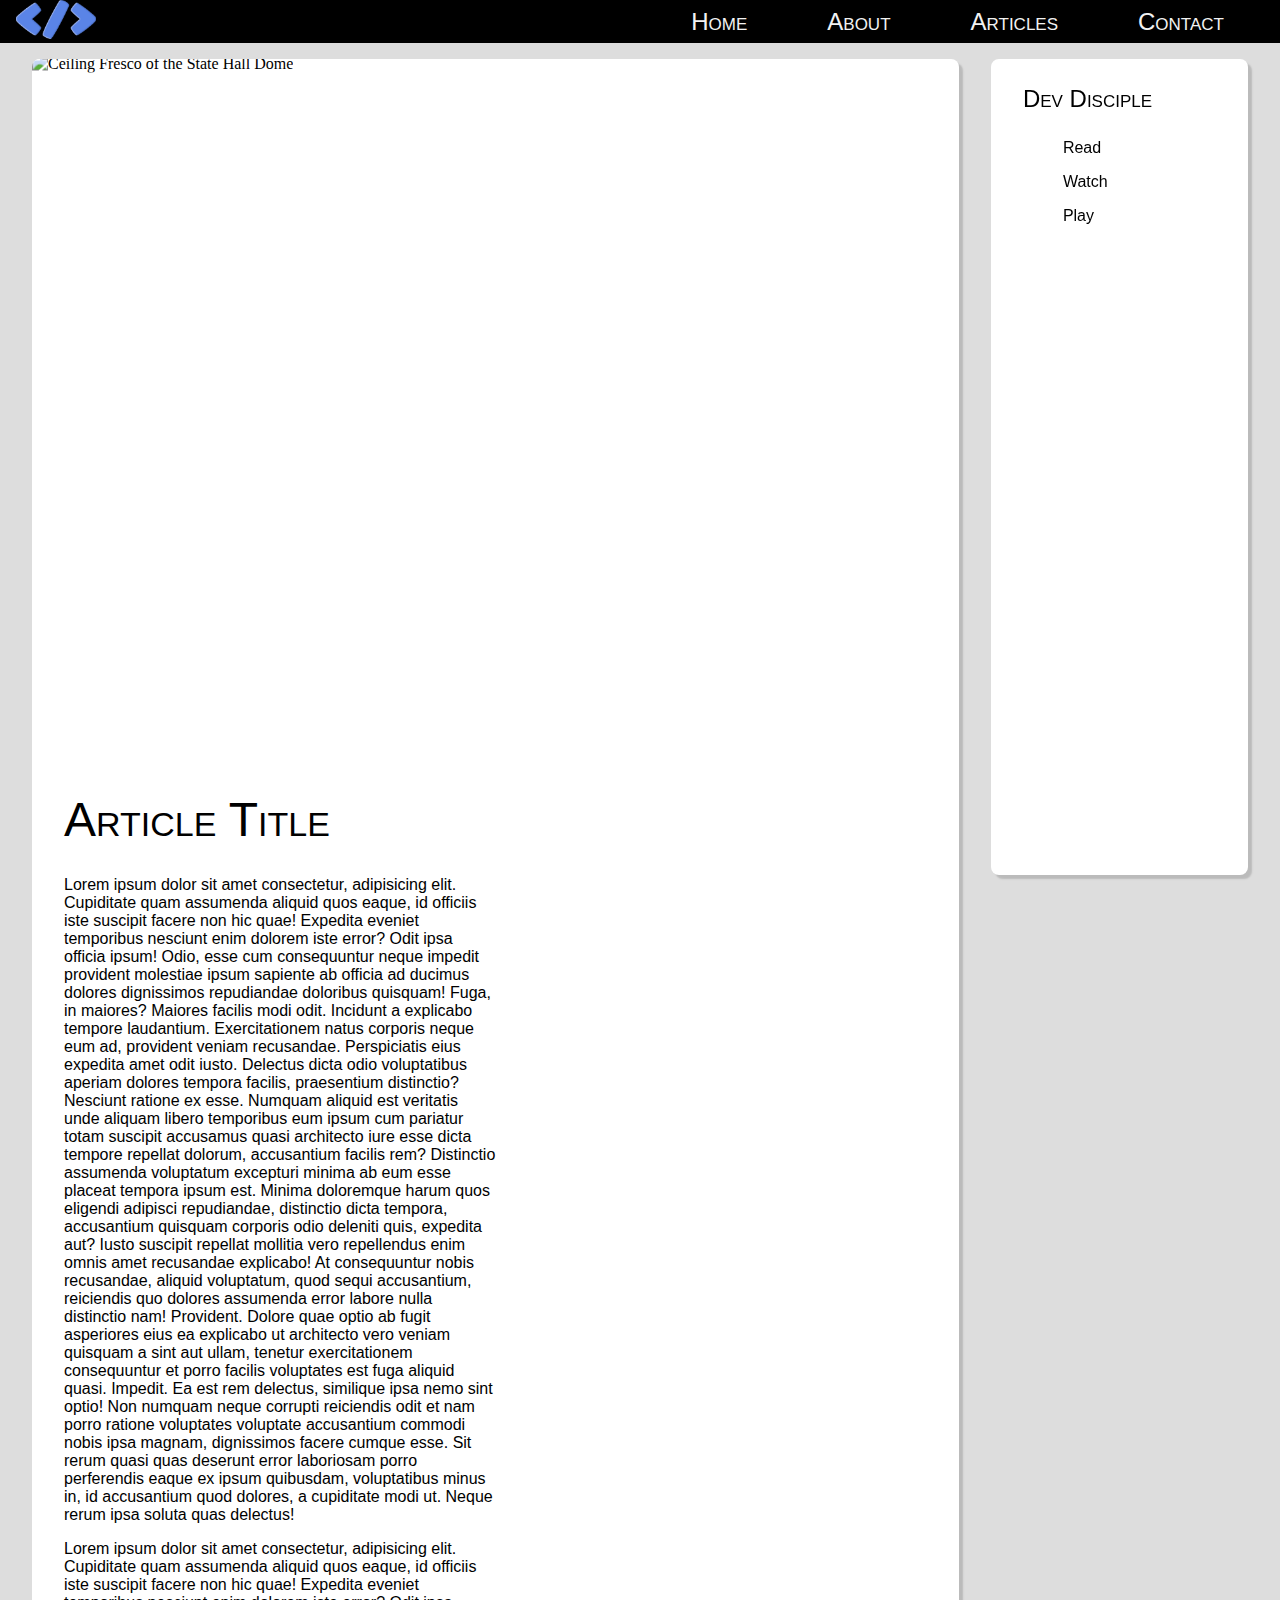
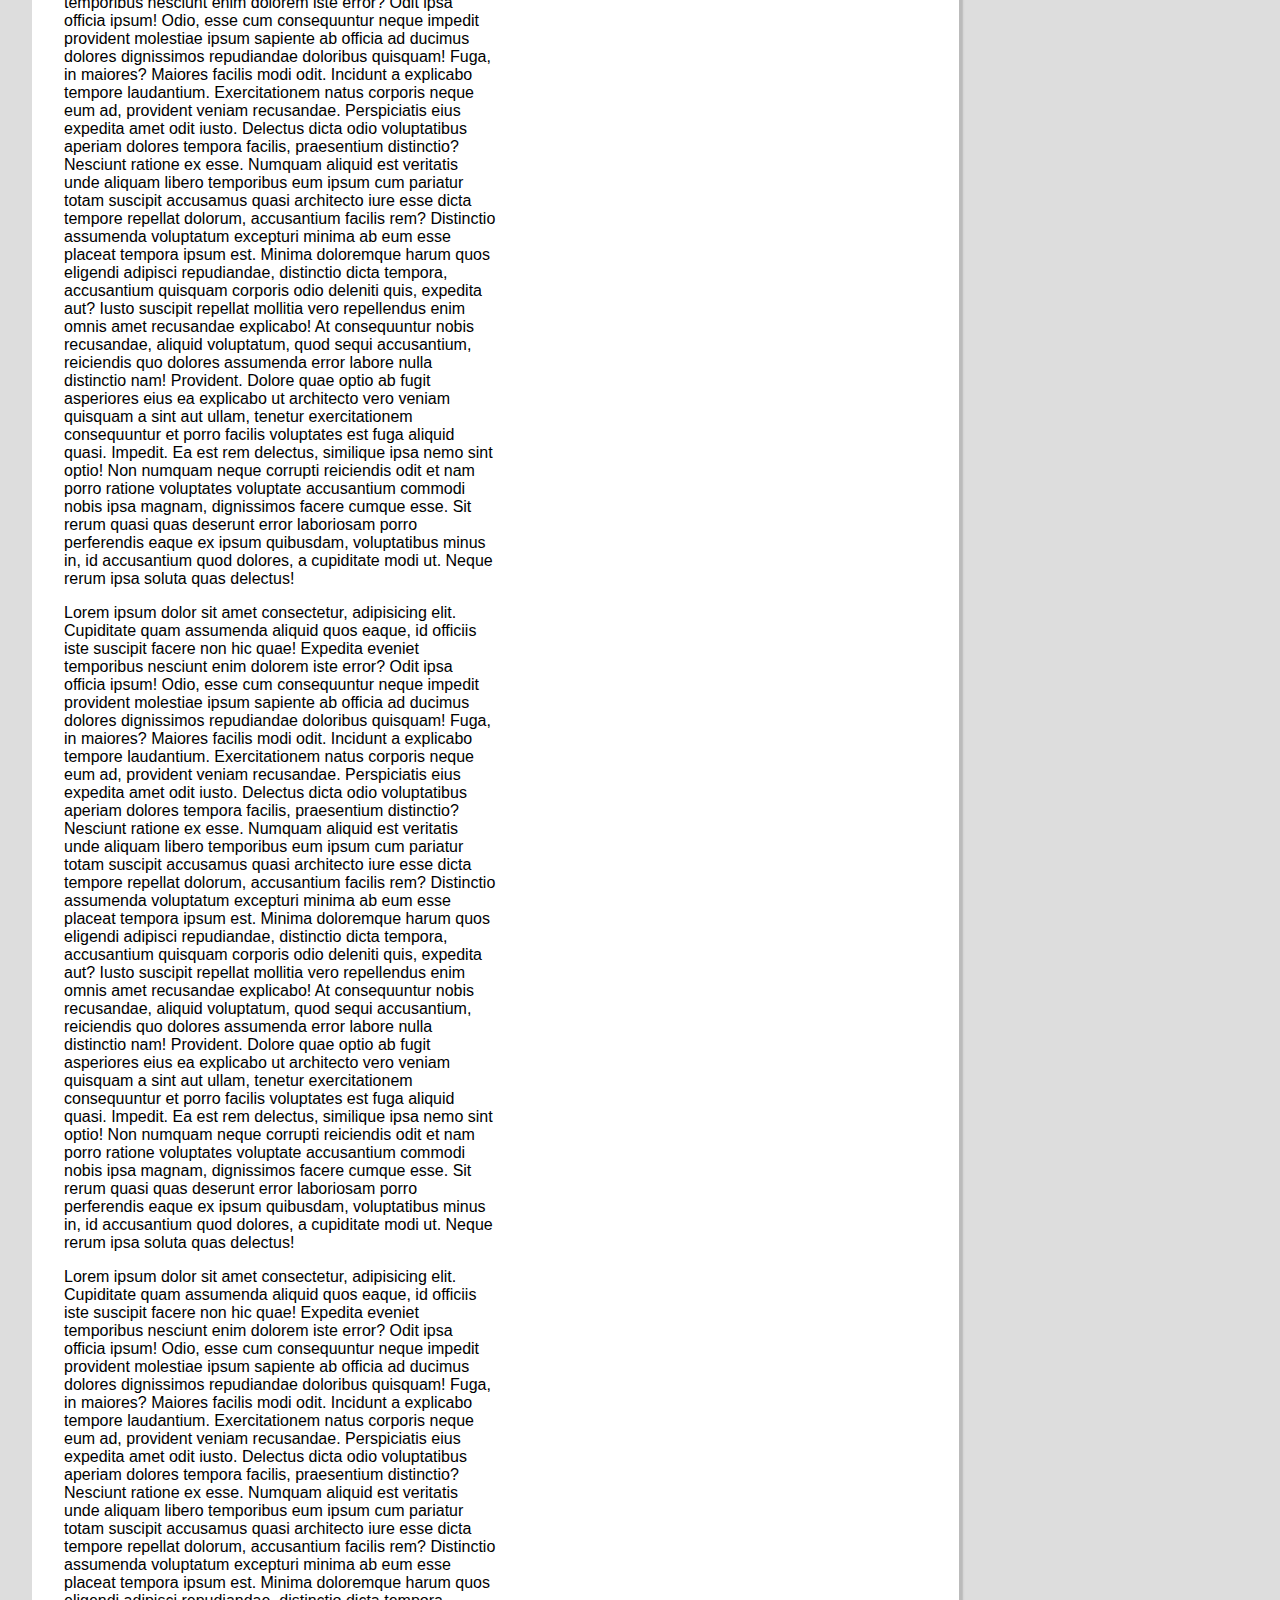
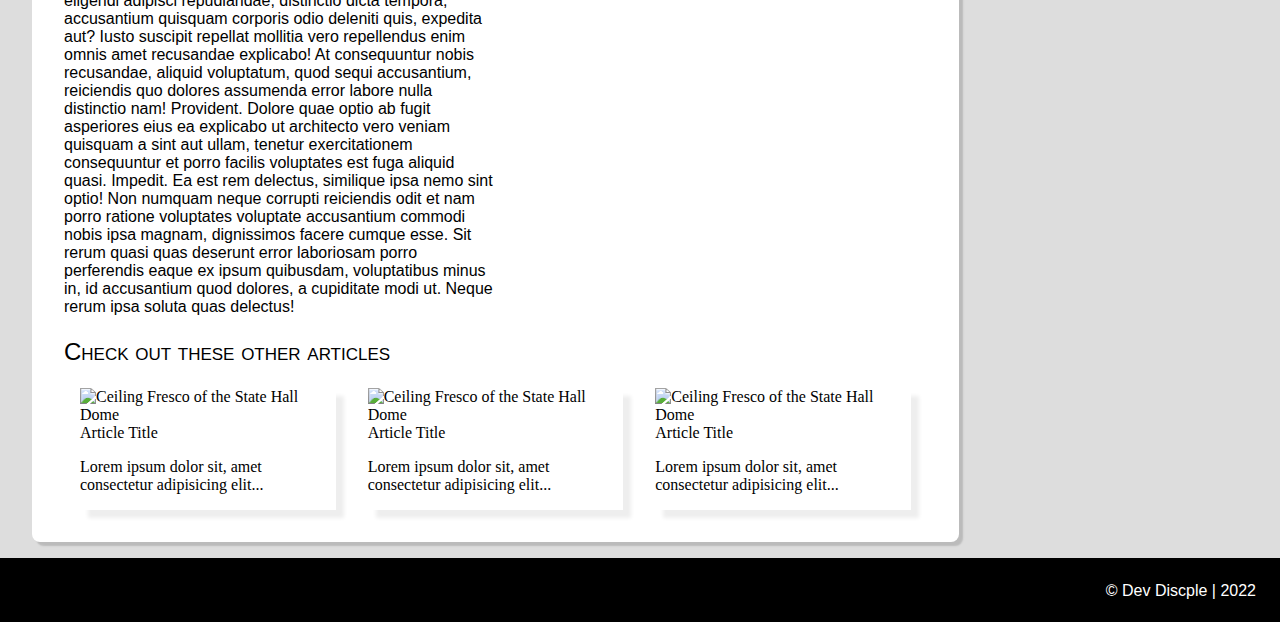
==== index.html @ babf7237 "DevDisciple info site made with basic HTML and CSS." ====
<!DOCTYPE html>
<html lang="en-US">
    <head>
        <meta charset="utf-8">
        <title>Dev Disciple</title>

        <meta name="author" content="Javier Gonzalez">
        <meta name="description" content="Dev Disciple is a site that contains information regarding my development journey.">
        <link rel="shortcut icon" href="favicon.ico" type="image/x-icon">

        <link rel="stylesheet" href="css/index.css">
        <script src="scripts/main.js" defer></script>
    </head>
    <body>
        <header class="header">
            <nav class="main-nav">
                <div class="nav-logo">
                    <a href="./index.html">
                        <img src="./img/tag.png" alt="HTML tag" title="Home" width="128">
                    </a>
                </div>
                <ul class="nav-items">
                    <li class="nav-item">
                        <a href="./index.html">Home</a>
                    </li>
                    <li class="nav-item">
                        <a href="./pages/about.html">About</a>
                    </li>
                    <li class="nav-item">
                        <a href="./pages/articles.html">Articles</a>
                    </li>
                    <li class="nav-item">
                        <a href="./pages/contact.html">Contact</a>
                    </li>
                </ul>
            </nav>
        </header>
        <main class="content">
            <div class="block articles">
                <div class="carousel">
                    <img class="carousel-image" src="https://upload.wikimedia.org/wikipedia/commons/2/2a/%C3%96sterr.Nationalbibliothek-Deckengem%C3%A4lde_der_Prunksaalkuppel.jpg" alt="Ceiling Fresco of the State Hall Dome">
                </div>
                <div class="article">
                    <h1 class="article-heading">Article Title</h1>
                    <p class="article-p">
                        Lorem ipsum dolor sit amet consectetur, adipisicing elit. Cupiditate quam assumenda aliquid quos eaque, id officiis iste suscipit facere non hic quae! Expedita eveniet temporibus nesciunt enim dolorem iste error?
                        Odit ipsa officia ipsum! Odio, esse cum consequuntur neque impedit provident molestiae ipsum sapiente ab officia ad ducimus dolores dignissimos repudiandae doloribus quisquam! Fuga, in maiores? Maiores facilis modi odit.
                        Incidunt a explicabo tempore laudantium. Exercitationem natus corporis neque eum ad, provident veniam recusandae. Perspiciatis eius expedita amet odit iusto. Delectus dicta odio voluptatibus aperiam dolores tempora facilis, praesentium distinctio?
                        Nesciunt ratione ex esse. Numquam aliquid est veritatis unde aliquam libero temporibus eum ipsum cum pariatur totam suscipit accusamus quasi architecto iure esse dicta tempore repellat dolorum, accusantium facilis rem?
                        Distinctio assumenda voluptatum excepturi minima ab eum esse placeat tempora ipsum est. Minima doloremque harum quos eligendi adipisci repudiandae, distinctio dicta tempora, accusantium quisquam corporis odio deleniti quis, expedita aut?
                        Iusto suscipit repellat mollitia vero repellendus enim omnis amet recusandae explicabo! At consequuntur nobis recusandae, aliquid voluptatum, quod sequi accusantium, reiciendis quo dolores assumenda error labore nulla distinctio nam! Provident.
                        Dolore quae optio ab fugit asperiores eius ea explicabo ut architecto vero veniam quisquam a sint aut ullam, tenetur exercitationem consequuntur et porro facilis voluptates est fuga aliquid quasi. Impedit.
                        Ea est rem delectus, similique ipsa nemo sint optio! Non numquam neque corrupti reiciendis odit et nam porro ratione voluptates voluptate accusantium commodi nobis ipsa magnam, dignissimos facere cumque esse.
                        Sit rerum quasi quas deserunt error laboriosam porro perferendis eaque ex ipsum quibusdam, voluptatibus minus in, id accusantium quod dolores, a cupiditate modi ut. Neque rerum ipsa soluta quas delectus!
                    </p>

                    <p class="article-p">
                        Lorem ipsum dolor sit amet consectetur, adipisicing elit. Cupiditate quam assumenda aliquid quos eaque, id officiis iste suscipit facere non hic quae! Expedita eveniet temporibus nesciunt enim dolorem iste error?
                        Odit ipsa officia ipsum! Odio, esse cum consequuntur neque impedit provident molestiae ipsum sapiente ab officia ad ducimus dolores dignissimos repudiandae doloribus quisquam! Fuga, in maiores? Maiores facilis modi odit.
                        Incidunt a explicabo tempore laudantium. Exercitationem natus corporis neque eum ad, provident veniam recusandae. Perspiciatis eius expedita amet odit iusto. Delectus dicta odio voluptatibus aperiam dolores tempora facilis, praesentium distinctio?
                        Nesciunt ratione ex esse. Numquam aliquid est veritatis unde aliquam libero temporibus eum ipsum cum pariatur totam suscipit accusamus quasi architecto iure esse dicta tempore repellat dolorum, accusantium facilis rem?
                        Distinctio assumenda voluptatum excepturi minima ab eum esse placeat tempora ipsum est. Minima doloremque harum quos eligendi adipisci repudiandae, distinctio dicta tempora, accusantium quisquam corporis odio deleniti quis, expedita aut?
                        Iusto suscipit repellat mollitia vero repellendus enim omnis amet recusandae explicabo! At consequuntur nobis recusandae, aliquid voluptatum, quod sequi accusantium, reiciendis quo dolores assumenda error labore nulla distinctio nam! Provident.
                        Dolore quae optio ab fugit asperiores eius ea explicabo ut architecto vero veniam quisquam a sint aut ullam, tenetur exercitationem consequuntur et porro facilis voluptates est fuga aliquid quasi. Impedit.
                        Ea est rem delectus, similique ipsa nemo sint optio! Non numquam neque corrupti reiciendis odit et nam porro ratione voluptates voluptate accusantium commodi nobis ipsa magnam, dignissimos facere cumque esse.
                        Sit rerum quasi quas deserunt error laboriosam porro perferendis eaque ex ipsum quibusdam, voluptatibus minus in, id accusantium quod dolores, a cupiditate modi ut. Neque rerum ipsa soluta quas delectus!
                    </p>

                    <p class="article-p">
                        Lorem ipsum dolor sit amet consectetur, adipisicing elit. Cupiditate quam assumenda aliquid quos eaque, id officiis iste suscipit facere non hic quae! Expedita eveniet temporibus nesciunt enim dolorem iste error?
                        Odit ipsa officia ipsum! Odio, esse cum consequuntur neque impedit provident molestiae ipsum sapiente ab officia ad ducimus dolores dignissimos repudiandae doloribus quisquam! Fuga, in maiores? Maiores facilis modi odit.
                        Incidunt a explicabo tempore laudantium. Exercitationem natus corporis neque eum ad, provident veniam recusandae. Perspiciatis eius expedita amet odit iusto. Delectus dicta odio voluptatibus aperiam dolores tempora facilis, praesentium distinctio?
                        Nesciunt ratione ex esse. Numquam aliquid est veritatis unde aliquam libero temporibus eum ipsum cum pariatur totam suscipit accusamus quasi architecto iure esse dicta tempore repellat dolorum, accusantium facilis rem?
                        Distinctio assumenda voluptatum excepturi minima ab eum esse placeat tempora ipsum est. Minima doloremque harum quos eligendi adipisci repudiandae, distinctio dicta tempora, accusantium quisquam corporis odio deleniti quis, expedita aut?
                        Iusto suscipit repellat mollitia vero repellendus enim omnis amet recusandae explicabo! At consequuntur nobis recusandae, aliquid voluptatum, quod sequi accusantium, reiciendis quo dolores assumenda error labore nulla distinctio nam! Provident.
                        Dolore quae optio ab fugit asperiores eius ea explicabo ut architecto vero veniam quisquam a sint aut ullam, tenetur exercitationem consequuntur et porro facilis voluptates est fuga aliquid quasi. Impedit.
                        Ea est rem delectus, similique ipsa nemo sint optio! Non numquam neque corrupti reiciendis odit et nam porro ratione voluptates voluptate accusantium commodi nobis ipsa magnam, dignissimos facere cumque esse.
                        Sit rerum quasi quas deserunt error laboriosam porro perferendis eaque ex ipsum quibusdam, voluptatibus minus in, id accusantium quod dolores, a cupiditate modi ut. Neque rerum ipsa soluta quas delectus!
                    </p>

                    <p class="article-p">
                        Lorem ipsum dolor sit amet consectetur, adipisicing elit. Cupiditate quam assumenda aliquid quos eaque, id officiis iste suscipit facere non hic quae! Expedita eveniet temporibus nesciunt enim dolorem iste error?
                        Odit ipsa officia ipsum! Odio, esse cum consequuntur neque impedit provident molestiae ipsum sapiente ab officia ad ducimus dolores dignissimos repudiandae doloribus quisquam! Fuga, in maiores? Maiores facilis modi odit.
                        Incidunt a explicabo tempore laudantium. Exercitationem natus corporis neque eum ad, provident veniam recusandae. Perspiciatis eius expedita amet odit iusto. Delectus dicta odio voluptatibus aperiam dolores tempora facilis, praesentium distinctio?
                        Nesciunt ratione ex esse. Numquam aliquid est veritatis unde aliquam libero temporibus eum ipsum cum pariatur totam suscipit accusamus quasi architecto iure esse dicta tempore repellat dolorum, accusantium facilis rem?
                        Distinctio assumenda voluptatum excepturi minima ab eum esse placeat tempora ipsum est. Minima doloremque harum quos eligendi adipisci repudiandae, distinctio dicta tempora, accusantium quisquam corporis odio deleniti quis, expedita aut?
                        Iusto suscipit repellat mollitia vero repellendus enim omnis amet recusandae explicabo! At consequuntur nobis recusandae, aliquid voluptatum, quod sequi accusantium, reiciendis quo dolores assumenda error labore nulla distinctio nam! Provident.
                        Dolore quae optio ab fugit asperiores eius ea explicabo ut architecto vero veniam quisquam a sint aut ullam, tenetur exercitationem consequuntur et porro facilis voluptates est fuga aliquid quasi. Impedit.
                        Ea est rem delectus, similique ipsa nemo sint optio! Non numquam neque corrupti reiciendis odit et nam porro ratione voluptates voluptate accusantium commodi nobis ipsa magnam, dignissimos facere cumque esse.
                        Sit rerum quasi quas deserunt error laboriosam porro perferendis eaque ex ipsum quibusdam, voluptatibus minus in, id accusantium quod dolores, a cupiditate modi ut. Neque rerum ipsa soluta quas delectus!
                    </p>

                    <h3 class="section-heading">Check out these other articles</h3>
                    <section class="recommendations">
                        <figure class="recommended-article">
                            <img class="article-featured-image" src="https://upload.wikimedia.org/wikipedia/commons/2/2a/%C3%96sterr.Nationalbibliothek-Deckengem%C3%A4lde_der_Prunksaalkuppel.jpg" alt="Ceiling Fresco of the State Hall Dome">
                            <figcaption>Article Title</figcaption>
                            <p>Lorem ipsum dolor sit, amet consectetur adipisicing elit...</p>
                        </figure>
                        <figure class="recommended-article">
                            <img class="article-featured-image" src="https://upload.wikimedia.org/wikipedia/commons/2/2a/%C3%96sterr.Nationalbibliothek-Deckengem%C3%A4lde_der_Prunksaalkuppel.jpg" alt="Ceiling Fresco of the State Hall Dome">
                            <figcaption>Article Title</figcaption>
                            <p>Lorem ipsum dolor sit, amet consectetur adipisicing elit...</p>
                        </figure>
                        <figure class="recommended-article">
                            <img class="article-featured-image" src="https://upload.wikimedia.org/wikipedia/commons/2/2a/%C3%96sterr.Nationalbibliothek-Deckengem%C3%A4lde_der_Prunksaalkuppel.jpg" alt="Ceiling Fresco of the State Hall Dome">
                            <figcaption>Article Title</figcaption>
                            <p>Lorem ipsum dolor sit, amet consectetur adipisicing elit...</p>
                        </figure>
                    </section>
                </div>
            </div>
            <aside class="block sidebar">
                <h2 class="section-heading">Dev Disciple</h2>
                <ul class="sidebar-menu">
                    <li class="sidebar-menu-item">
                        <a href="#">Read</a>
                    </li>
                    <li class="sidebar-menu-item">
                        <a href="#">Watch</a>
                    </li>
                    <li class="sidebar-menu-item">
                        <a href="./pages/guessing_game.html">Play</a>
                    </li>
                </ul>
            </aside>
        </main>
        <footer class="site-footer">
            <p> © Dev Discple | 2022 </p>
        </footer>
    </body>
</html>
---- css/index.css ----
body {
    background-color: #ddd;
    margin: 0;
}

/* Header */
.main-nav {
    display: flex;
    justify-content: space-between;
    padding: 0 1rem;
    background-color: black;
}

.nav-logo {
    display: flex;
    align-items: center;
    max-width: 5rem;
}

.nav-logo a img {
    width: 100%;
    transition: ease-out 0.25s ;
}

.nav-logo a img:hover {
    transform:scale(1.1);
}

.nav-items {
    margin: 0;
    display:flex;
    list-style-type: none
}

.nav-item {
    margin: auto 0;
    padding: 0 2.5rem;
    font: normal small-caps 500 1.5rem/ 1.5rem sans-serif;
}

.nav-item a {
    color: #f2f2f2;
    text-decoration: none;
    transition: ease-out 0.1s ;
}

.nav-item a:hover {
    color: #5a84e7;
}

/* Main Body */
.content {
    display:flex;
    margin: 1rem;
}

.block {
    background-color: white;
    border-radius: 0.5rem;
    margin: 0 1rem;
    overflow: hidden;
    box-shadow: 0.25rem 0.25rem 0.1rem #bbb;
}

.game {
    width: 50rem;
    margin: 10% 30% 26%;
    padding: 5rem;
}

.sidebar {
    width: 25rem;
    height: 50rem;
    padding: 0.5rem 2rem;
    position: sticky;
    top: 2rem;
}

.articles {
    width: 120rem;
}

.carousel {
    height: 44rem;
    overflow:hidden;
}

.carousel-image {
    width: 100%;
    transform: translateY(-25%);
}

.article {
    padding: 0 2rem;
}
.article h1 {
    font: normal small-caps 500 3rem/3rem sans-serif;
}

.article-p {
    font: normal normal 500 1rem sans-serif;
    max-width: 50%;
}

.recommendations {
    display: flex;
}

.recommended-article {
    margin: 0 1rem 2rem;
    width: 20rem;
    box-shadow: 0.5rem 0.5rem 0.25rem #eee;
    transition: ease-out 0.25s;
}

.recommended-article:hover {
    transform: translate(0, -0.5rem);
}

.recommended-article img {
    width: 100%;
}

.section-heading {
    font: normal small-caps 500 1.5rem/1.5rem sans-serif
}

.sidebar-menu {
    display: flex;
    flex-direction: column;
    list-style-type: none;
}

.sidebar-menu-item {
    margin: 0.5rem 0;
}

.sidebar-menu-item a{
    font: normal normal 500 1rem sans-serif;
    color: black;
    text-decoration: none;
    transition: ease-out 0.1s ;
}
.sidebar-menu-item a:hover {
    color: #555;
}

.sidebar-menu-item a:active {
    color: #f25;
}

.site-footer {
    background-color: black;
    text-align: right;
    height: 3rem;
    padding: 0.5rem 1.5rem;
}

.site-footer p {
    color: white;
    font: normal normal 500 1rem sans-serif;
}
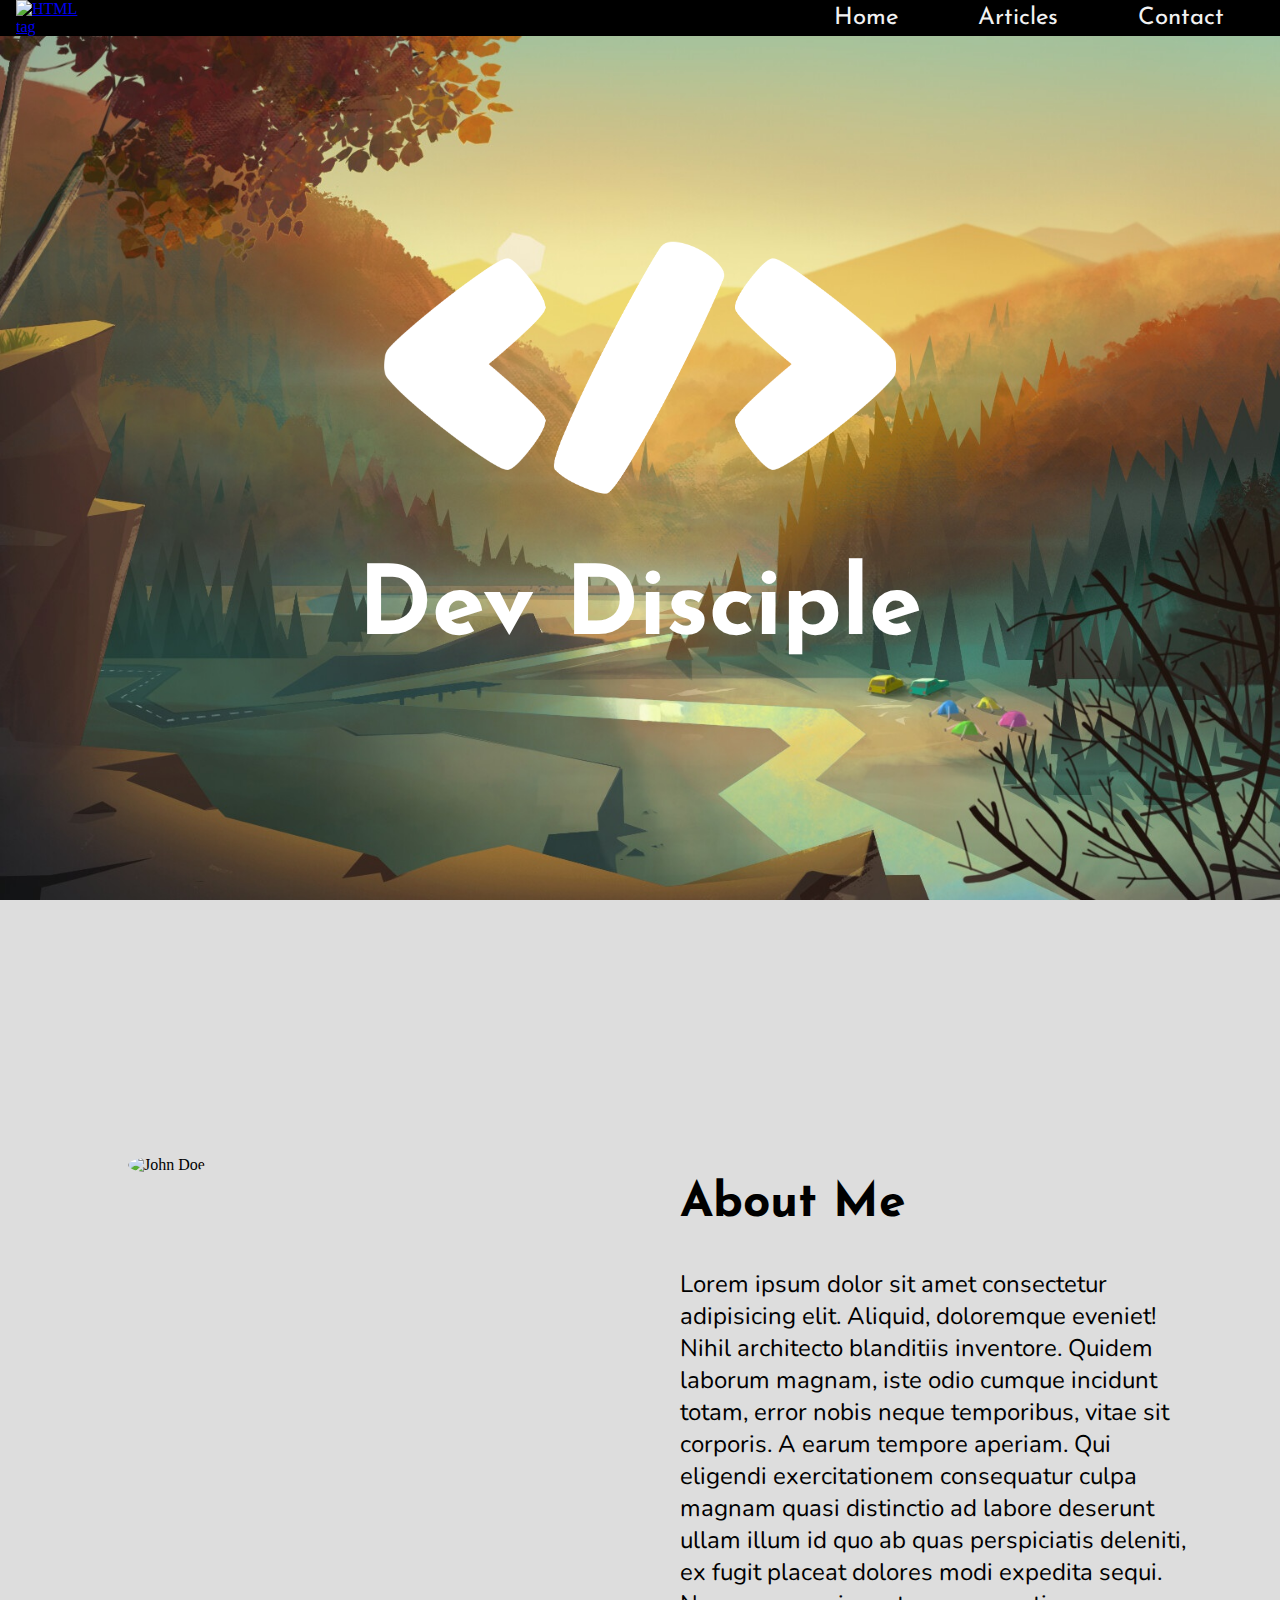
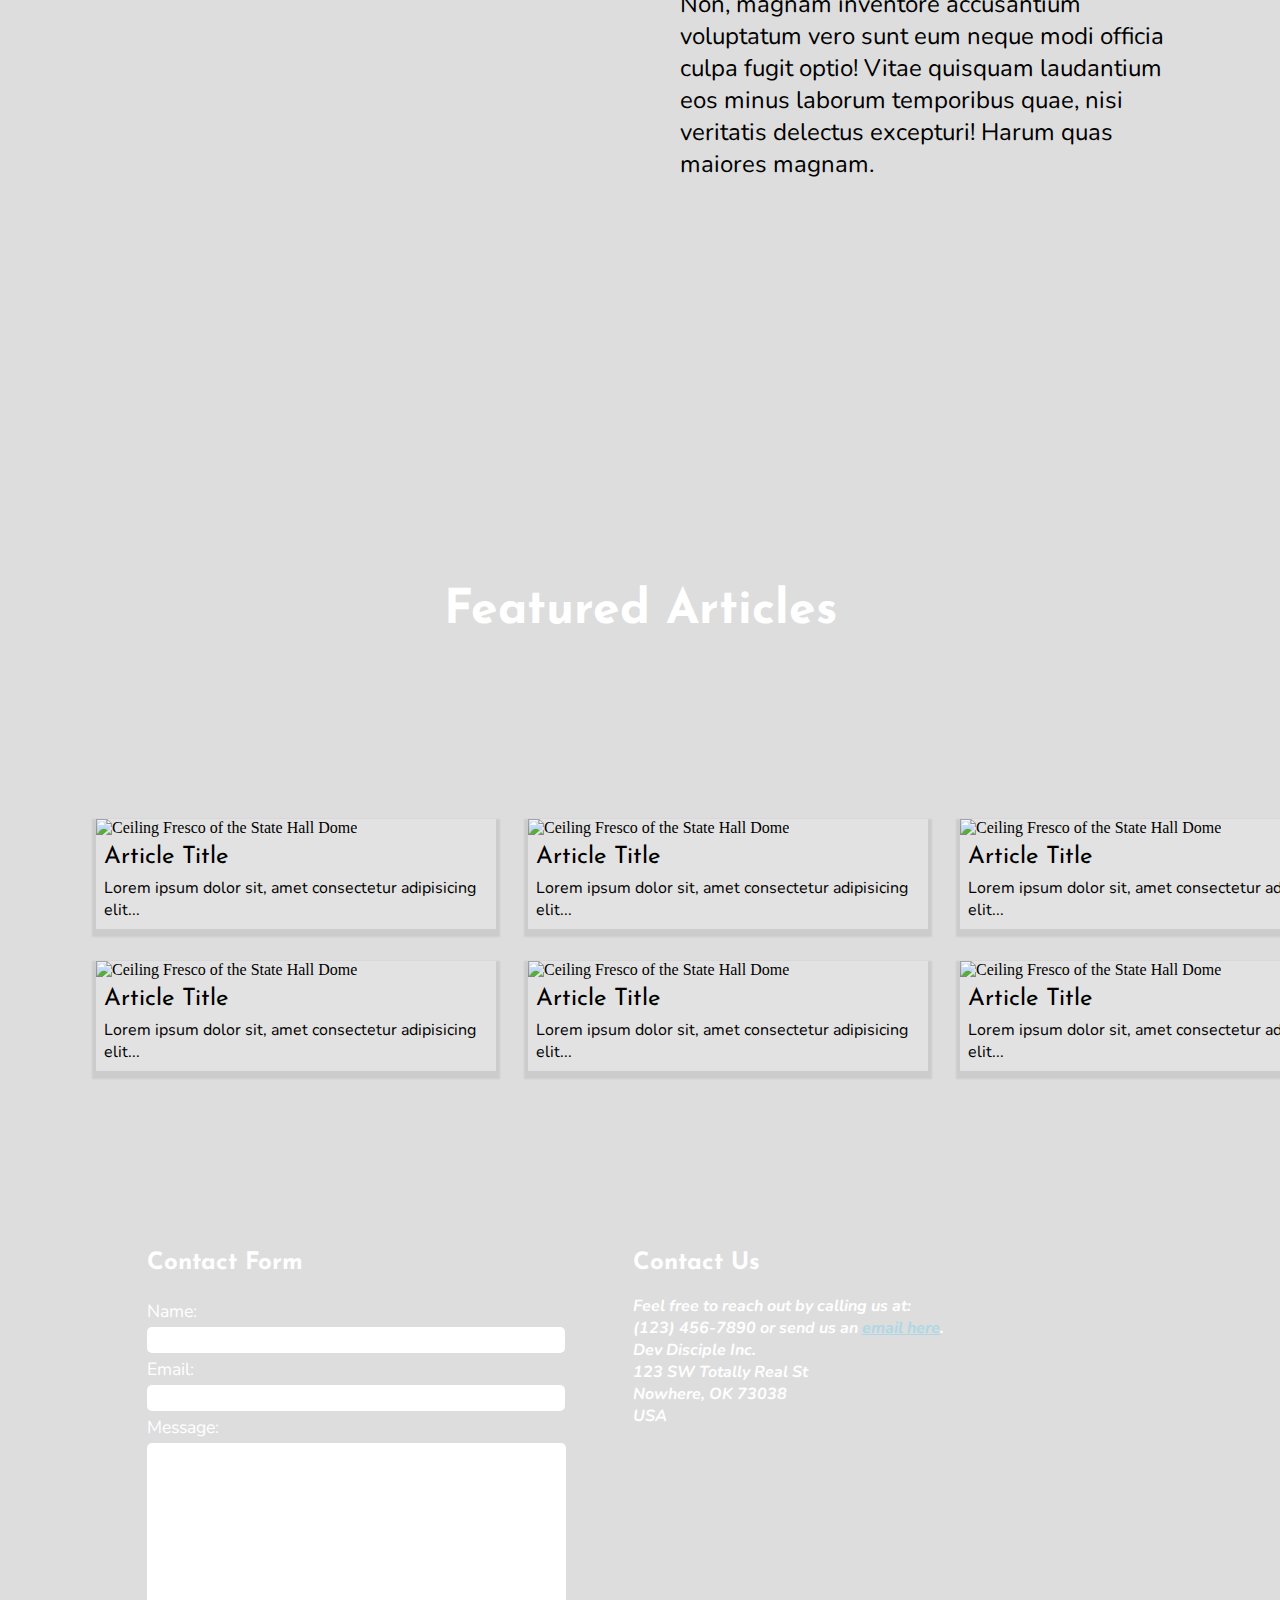
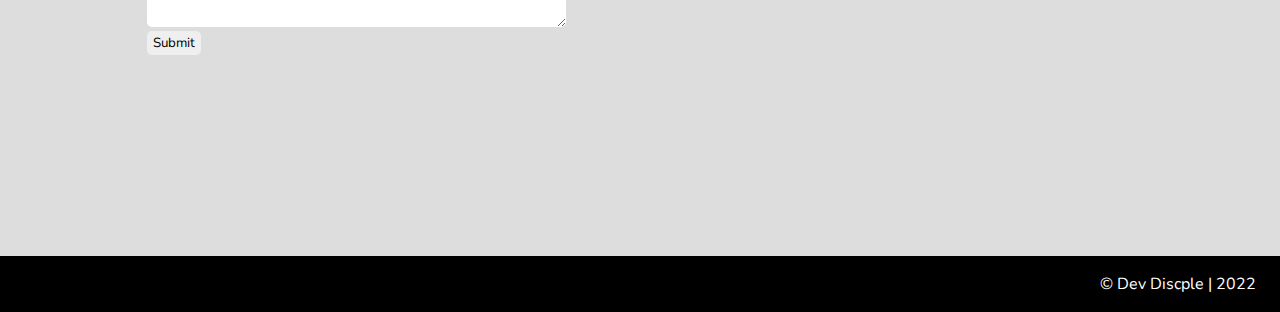
==== commit b640e999: "Completed dev disciple website. HTML and CSS; no JavaScript" ====
--- a/index.html
+++ b/index.html
@@ -24,9 +24,6 @@
                         <a href="./index.html">Home</a>
                     </li>
                     <li class="nav-item">
-                        <a href="./pages/about.html">About</a>
-                    </li>
-                    <li class="nav-item">
                         <a href="./pages/articles.html">Articles</a>
                     </li>
                     <li class="nav-item">
@@ -35,95 +32,101 @@
                 </ul>
             </nav>
         </header>
-        <main class="content">
-            <div class="block articles">
-                <div class="carousel">
-                    <img class="carousel-image" src="https://upload.wikimedia.org/wikipedia/commons/2/2a/%C3%96sterr.Nationalbibliothek-Deckengem%C3%A4lde_der_Prunksaalkuppel.jpg" alt="Ceiling Fresco of the State Hall Dome">
-                </div>
-                <div class="article">
-                    <h1 class="article-heading">Article Title</h1>
-                    <p class="article-p">
-                        Lorem ipsum dolor sit amet consectetur, adipisicing elit. Cupiditate quam assumenda aliquid quos eaque, id officiis iste suscipit facere non hic quae! Expedita eveniet temporibus nesciunt enim dolorem iste error?
-                        Odit ipsa officia ipsum! Odio, esse cum consequuntur neque impedit provident molestiae ipsum sapiente ab officia ad ducimus dolores dignissimos repudiandae doloribus quisquam! Fuga, in maiores? Maiores facilis modi odit.
-                        Incidunt a explicabo tempore laudantium. Exercitationem natus corporis neque eum ad, provident veniam recusandae. Perspiciatis eius expedita amet odit iusto. Delectus dicta odio voluptatibus aperiam dolores tempora facilis, praesentium distinctio?
-                        Nesciunt ratione ex esse. Numquam aliquid est veritatis unde aliquam libero temporibus eum ipsum cum pariatur totam suscipit accusamus quasi architecto iure esse dicta tempore repellat dolorum, accusantium facilis rem?
-                        Distinctio assumenda voluptatum excepturi minima ab eum esse placeat tempora ipsum est. Minima doloremque harum quos eligendi adipisci repudiandae, distinctio dicta tempora, accusantium quisquam corporis odio deleniti quis, expedita aut?
-                        Iusto suscipit repellat mollitia vero repellendus enim omnis amet recusandae explicabo! At consequuntur nobis recusandae, aliquid voluptatum, quod sequi accusantium, reiciendis quo dolores assumenda error labore nulla distinctio nam! Provident.
-                        Dolore quae optio ab fugit asperiores eius ea explicabo ut architecto vero veniam quisquam a sint aut ullam, tenetur exercitationem consequuntur et porro facilis voluptates est fuga aliquid quasi. Impedit.
-                        Ea est rem delectus, similique ipsa nemo sint optio! Non numquam neque corrupti reiciendis odit et nam porro ratione voluptates voluptate accusantium commodi nobis ipsa magnam, dignissimos facere cumque esse.
-                        Sit rerum quasi quas deserunt error laboriosam porro perferendis eaque ex ipsum quibusdam, voluptatibus minus in, id accusantium quod dolores, a cupiditate modi ut. Neque rerum ipsa soluta quas delectus!
+        <div class="home-bg bg-img">
+            <div class="site-title">
+                <img src="./img/tag-white.png" alt="Tag Logo White">
+                <h1>Dev Disciple</h1>
+            </div>
+        </div>
+        <main>
+            <div class="about-author">
+                <figure class="about-image">
+                    <img src="https://thispersondoesnotexist.com/image" alt="John Doe">
+                </figure>
+                <div class="about-text">
+                    <h2 class="about-heading">About Me</h2>
+                    <p class="about-excerpt">
+                        Lorem ipsum dolor sit amet consectetur adipisicing elit. Aliquid, doloremque eveniet! Nihil architecto blanditiis inventore. Quidem laborum magnam, iste odio cumque incidunt totam, error nobis neque temporibus, vitae sit corporis.
+                        A earum tempore aperiam. Qui eligendi exercitationem consequatur culpa magnam quasi distinctio ad labore deserunt ullam illum id quo ab quas perspiciatis deleniti, ex fugit placeat dolores modi expedita sequi.
+                        Non, magnam inventore accusantium voluptatum vero sunt eum neque modi officia culpa fugit optio! Vitae quisquam laudantium eos minus laborum temporibus quae, nisi veritatis delectus excepturi! Harum quas maiores magnam.
                     </p>
-
-                    <p class="article-p">
-                        Lorem ipsum dolor sit amet consectetur, adipisicing elit. Cupiditate quam assumenda aliquid quos eaque, id officiis iste suscipit facere non hic quae! Expedita eveniet temporibus nesciunt enim dolorem iste error?
-                        Odit ipsa officia ipsum! Odio, esse cum consequuntur neque impedit provident molestiae ipsum sapiente ab officia ad ducimus dolores dignissimos repudiandae doloribus quisquam! Fuga, in maiores? Maiores facilis modi odit.
-                        Incidunt a explicabo tempore laudantium. Exercitationem natus corporis neque eum ad, provident veniam recusandae. Perspiciatis eius expedita amet odit iusto. Delectus dicta odio voluptatibus aperiam dolores tempora facilis, praesentium distinctio?
-                        Nesciunt ratione ex esse. Numquam aliquid est veritatis unde aliquam libero temporibus eum ipsum cum pariatur totam suscipit accusamus quasi architecto iure esse dicta tempore repellat dolorum, accusantium facilis rem?
-                        Distinctio assumenda voluptatum excepturi minima ab eum esse placeat tempora ipsum est. Minima doloremque harum quos eligendi adipisci repudiandae, distinctio dicta tempora, accusantium quisquam corporis odio deleniti quis, expedita aut?
-                        Iusto suscipit repellat mollitia vero repellendus enim omnis amet recusandae explicabo! At consequuntur nobis recusandae, aliquid voluptatum, quod sequi accusantium, reiciendis quo dolores assumenda error labore nulla distinctio nam! Provident.
-                        Dolore quae optio ab fugit asperiores eius ea explicabo ut architecto vero veniam quisquam a sint aut ullam, tenetur exercitationem consequuntur et porro facilis voluptates est fuga aliquid quasi. Impedit.
-                        Ea est rem delectus, similique ipsa nemo sint optio! Non numquam neque corrupti reiciendis odit et nam porro ratione voluptates voluptate accusantium commodi nobis ipsa magnam, dignissimos facere cumque esse.
-                        Sit rerum quasi quas deserunt error laboriosam porro perferendis eaque ex ipsum quibusdam, voluptatibus minus in, id accusantium quod dolores, a cupiditate modi ut. Neque rerum ipsa soluta quas delectus!
-                    </p>
-
-                    <p class="article-p">
-                        Lorem ipsum dolor sit amet consectetur, adipisicing elit. Cupiditate quam assumenda aliquid quos eaque, id officiis iste suscipit facere non hic quae! Expedita eveniet temporibus nesciunt enim dolorem iste error?
-                        Odit ipsa officia ipsum! Odio, esse cum consequuntur neque impedit provident molestiae ipsum sapiente ab officia ad ducimus dolores dignissimos repudiandae doloribus quisquam! Fuga, in maiores? Maiores facilis modi odit.
-                        Incidunt a explicabo tempore laudantium. Exercitationem natus corporis neque eum ad, provident veniam recusandae. Perspiciatis eius expedita amet odit iusto. Delectus dicta odio voluptatibus aperiam dolores tempora facilis, praesentium distinctio?
-                        Nesciunt ratione ex esse. Numquam aliquid est veritatis unde aliquam libero temporibus eum ipsum cum pariatur totam suscipit accusamus quasi architecto iure esse dicta tempore repellat dolorum, accusantium facilis rem?
-                        Distinctio assumenda voluptatum excepturi minima ab eum esse placeat tempora ipsum est. Minima doloremque harum quos eligendi adipisci repudiandae, distinctio dicta tempora, accusantium quisquam corporis odio deleniti quis, expedita aut?
-                        Iusto suscipit repellat mollitia vero repellendus enim omnis amet recusandae explicabo! At consequuntur nobis recusandae, aliquid voluptatum, quod sequi accusantium, reiciendis quo dolores assumenda error labore nulla distinctio nam! Provident.
-                        Dolore quae optio ab fugit asperiores eius ea explicabo ut architecto vero veniam quisquam a sint aut ullam, tenetur exercitationem consequuntur et porro facilis voluptates est fuga aliquid quasi. Impedit.
-                        Ea est rem delectus, similique ipsa nemo sint optio! Non numquam neque corrupti reiciendis odit et nam porro ratione voluptates voluptate accusantium commodi nobis ipsa magnam, dignissimos facere cumque esse.
-                        Sit rerum quasi quas deserunt error laboriosam porro perferendis eaque ex ipsum quibusdam, voluptatibus minus in, id accusantium quod dolores, a cupiditate modi ut. Neque rerum ipsa soluta quas delectus!
-                    </p>
-
-                    <p class="article-p">
-                        Lorem ipsum dolor sit amet consectetur, adipisicing elit. Cupiditate quam assumenda aliquid quos eaque, id officiis iste suscipit facere non hic quae! Expedita eveniet temporibus nesciunt enim dolorem iste error?
-                        Odit ipsa officia ipsum! Odio, esse cum consequuntur neque impedit provident molestiae ipsum sapiente ab officia ad ducimus dolores dignissimos repudiandae doloribus quisquam! Fuga, in maiores? Maiores facilis modi odit.
-                        Incidunt a explicabo tempore laudantium. Exercitationem natus corporis neque eum ad, provident veniam recusandae. Perspiciatis eius expedita amet odit iusto. Delectus dicta odio voluptatibus aperiam dolores tempora facilis, praesentium distinctio?
-                        Nesciunt ratione ex esse. Numquam aliquid est veritatis unde aliquam libero temporibus eum ipsum cum pariatur totam suscipit accusamus quasi architecto iure esse dicta tempore repellat dolorum, accusantium facilis rem?
-                        Distinctio assumenda voluptatum excepturi minima ab eum esse placeat tempora ipsum est. Minima doloremque harum quos eligendi adipisci repudiandae, distinctio dicta tempora, accusantium quisquam corporis odio deleniti quis, expedita aut?
-                        Iusto suscipit repellat mollitia vero repellendus enim omnis amet recusandae explicabo! At consequuntur nobis recusandae, aliquid voluptatum, quod sequi accusantium, reiciendis quo dolores assumenda error labore nulla distinctio nam! Provident.
-                        Dolore quae optio ab fugit asperiores eius ea explicabo ut architecto vero veniam quisquam a sint aut ullam, tenetur exercitationem consequuntur et porro facilis voluptates est fuga aliquid quasi. Impedit.
-                        Ea est rem delectus, similique ipsa nemo sint optio! Non numquam neque corrupti reiciendis odit et nam porro ratione voluptates voluptate accusantium commodi nobis ipsa magnam, dignissimos facere cumque esse.
-                        Sit rerum quasi quas deserunt error laboriosam porro perferendis eaque ex ipsum quibusdam, voluptatibus minus in, id accusantium quod dolores, a cupiditate modi ut. Neque rerum ipsa soluta quas delectus!
-                    </p>
-
-                    <h3 class="section-heading">Check out these other articles</h3>
-                    <section class="recommendations">
-                        <figure class="recommended-article">
-                            <img class="article-featured-image" src="https://upload.wikimedia.org/wikipedia/commons/2/2a/%C3%96sterr.Nationalbibliothek-Deckengem%C3%A4lde_der_Prunksaalkuppel.jpg" alt="Ceiling Fresco of the State Hall Dome">
-                            <figcaption>Article Title</figcaption>
-                            <p>Lorem ipsum dolor sit, amet consectetur adipisicing elit...</p>
-                        </figure>
-                        <figure class="recommended-article">
-                            <img class="article-featured-image" src="https://upload.wikimedia.org/wikipedia/commons/2/2a/%C3%96sterr.Nationalbibliothek-Deckengem%C3%A4lde_der_Prunksaalkuppel.jpg" alt="Ceiling Fresco of the State Hall Dome">
-                            <figcaption>Article Title</figcaption>
-                            <p>Lorem ipsum dolor sit, amet consectetur adipisicing elit...</p>
-                        </figure>
-                        <figure class="recommended-article">
-                            <img class="article-featured-image" src="https://upload.wikimedia.org/wikipedia/commons/2/2a/%C3%96sterr.Nationalbibliothek-Deckengem%C3%A4lde_der_Prunksaalkuppel.jpg" alt="Ceiling Fresco of the State Hall Dome">
-                            <figcaption>Article Title</figcaption>
-                            <p>Lorem ipsum dolor sit, amet consectetur adipisicing elit...</p>
-                        </figure>
-                    </section>
                 </div>
             </div>
-            <aside class="block sidebar">
-                <h2 class="section-heading">Dev Disciple</h2>
-                <ul class="sidebar-menu">
-                    <li class="sidebar-menu-item">
-                        <a href="#">Read</a>
-                    </li>
-                    <li class="sidebar-menu-item">
-                        <a href="#">Watch</a>
-                    </li>
-                    <li class="sidebar-menu-item">
-                        <a href="./pages/guessing_game.html">Play</a>
-                    </li>
-                </ul>
-            </aside>
+            <div class="parallax-banner bg-img">
+                <h2 class="banner-heading">Featured Articles</h2>
+            </div>
+            <section class="featured-articles">
+                <figure class="featured-article">
+                    <img class="article-featured-image" src="https://upload.wikimedia.org/wikipedia/commons/2/2a/%C3%96sterr.Nationalbibliothek-Deckengem%C3%A4lde_der_Prunksaalkuppel.jpg" alt="Ceiling Fresco of the State Hall Dome">
+                    <figcaption>Article Title</figcaption>
+                    <p>Lorem ipsum dolor sit, amet consectetur adipisicing elit...</p>
+                </figure>
+                <figure class="featured-article">
+                    <img class="article-featured-image" src="https://upload.wikimedia.org/wikipedia/commons/2/2a/%C3%96sterr.Nationalbibliothek-Deckengem%C3%A4lde_der_Prunksaalkuppel.jpg" alt="Ceiling Fresco of the State Hall Dome">
+                    <figcaption>Article Title</figcaption>
+                    <p>Lorem ipsum dolor sit, amet consectetur adipisicing elit...</p>
+                </figure>
+                <figure class="featured-article">
+                    <img class="article-featured-image" src="https://upload.wikimedia.org/wikipedia/commons/2/2a/%C3%96sterr.Nationalbibliothek-Deckengem%C3%A4lde_der_Prunksaalkuppel.jpg" alt="Ceiling Fresco of the State Hall Dome">
+                    <figcaption>Article Title</figcaption>
+                    <p>Lorem ipsum dolor sit, amet consectetur adipisicing elit...</p>
+                </figure>
+                <figure class="featured-article">
+                    <img class="article-featured-image" src="https://upload.wikimedia.org/wikipedia/commons/2/2a/%C3%96sterr.Nationalbibliothek-Deckengem%C3%A4lde_der_Prunksaalkuppel.jpg" alt="Ceiling Fresco of the State Hall Dome">
+                    <figcaption>Article Title</figcaption>
+                    <p>Lorem ipsum dolor sit, amet consectetur adipisicing elit...</p>
+                </figure>
+                <figure class="featured-article">
+                    <img class="article-featured-image" src="https://upload.wikimedia.org/wikipedia/commons/2/2a/%C3%96sterr.Nationalbibliothek-Deckengem%C3%A4lde_der_Prunksaalkuppel.jpg" alt="Ceiling Fresco of the State Hall Dome">
+                    <figcaption>Article Title</figcaption>
+                    <p>Lorem ipsum dolor sit, amet consectetur adipisicing elit...</p>
+                </figure>
+                <figure class="featured-article">
+                    <img class="article-featured-image" src="https://upload.wikimedia.org/wikipedia/commons/2/2a/%C3%96sterr.Nationalbibliothek-Deckengem%C3%A4lde_der_Prunksaalkuppel.jpg" alt="Ceiling Fresco of the State Hall Dome">
+                    <figcaption>Article Title</figcaption>
+                    <p>Lorem ipsum dolor sit, amet consectetur adipisicing elit...</p>
+                </figure>
+                <figure class="featured-article">
+                    <img class="article-featured-image" src="https://upload.wikimedia.org/wikipedia/commons/2/2a/%C3%96sterr.Nationalbibliothek-Deckengem%C3%A4lde_der_Prunksaalkuppel.jpg" alt="Ceiling Fresco of the State Hall Dome">
+                    <figcaption>Article Title</figcaption>
+                    <p>Lorem ipsum dolor sit, amet consectetur adipisicing elit...</p>
+                </figure>
+                <figure class="featured-article">
+                    <img class="article-featured-image" src="https://upload.wikimedia.org/wikipedia/commons/2/2a/%C3%96sterr.Nationalbibliothek-Deckengem%C3%A4lde_der_Prunksaalkuppel.jpg" alt="Ceiling Fresco of the State Hall Dome">
+                    <figcaption>Article Title</figcaption>
+                    <p>Lorem ipsum dolor sit, amet consectetur adipisicing elit...</p>
+                </figure>
+            </section>
+            <div class="contact-section bg-img">
+                <form action="PUT">
+                    <h2 class="section-heading">Contact Form</h2>
+                    <label for="name">Name:</label><br>
+                    <input type="text" name="name" id="contact-name" size="50"><br>
+                    <label for="email">Email:</label><br>
+                    <input type="email" name="email" id="contact-email" size="50"><br>
+                    <label for="message">Message:</label><br>
+                    <textarea name="message" id="contact-message" cols="50" rows="10"></textarea><br>
+                    <input type="submit" value="Submit">
+                </form>
+                <div class="contact-info">
+                    <h2 class="section-heading">Contact Us</h2>
+                    <address>
+                        Feel free to reach out by calling us at:<br> (123) 456-7890
+                        or send us an <a href="mailto:noreply@null.net">email here</a>.<br>
+                        Dev Disciple Inc. <br>
+                        123 SW Totally Real St<br>
+                        Nowhere, OK 73038<br>
+                        USA<br>
+                        <iframe 
+                        src="https://www.google.com/maps/embed?pb=!1m14!1m12!1m3!1d6523.79044273283!2d-98.44665757066306!3d35.159233792699965!2m3!1f0!2f0!3f0!3m2!1i1024!2i768!4f13.1!5e0!3m2!1sen!2sus!4v1643471103512!5m2!1sen!2sus" 
+                        width="500" 
+                        height="375" 
+                        style="border:0;" 
+                        allowfullscreen="" 
+                        loading="lazy"></iframe>
+                      </address>
+                </div>
+            </div>
         </main>
         <footer class="site-footer">
             <p> © Dev Discple | 2022 </p>
--- a/css/index.css
+++ b/css/index.css
@@ -1,57 +1,16 @@
-body {
+@import url(./nav.css);
+@import url(./fonts.css);
+
+html, body {
     background-color: #ddd;
     margin: 0;
-}
-
-/* Header */
-.main-nav {
-    display: flex;
-    justify-content: space-between;
-    padding: 0 1rem;
-    background-color: black;
-}
-
-.nav-logo {
-    display: flex;
-    align-items: center;
-    max-width: 5rem;
-}
-
-.nav-logo a img {
-    width: 100%;
-    transition: ease-out 0.25s ;
-}
-
-.nav-logo a img:hover {
-    transform:scale(1.1);
-}
-
-.nav-items {
-    margin: 0;
-    display:flex;
-    list-style-type: none
-}
-
-.nav-item {
-    margin: auto 0;
-    padding: 0 2.5rem;
-    font: normal small-caps 500 1.5rem/ 1.5rem sans-serif;
-}
-
-.nav-item a {
-    color: #f2f2f2;
-    text-decoration: none;
-    transition: ease-out 0.1s ;
-}
-
-.nav-item a:hover {
-    color: #5a84e7;
+    height: 100%;
 }
 
 /* Main Body */
 .content {
     display:flex;
-    margin: 1rem;
+    margin: 4rem 1rem 1rem;
 }
 
 .block {
@@ -62,101 +21,191 @@
     box-shadow: 0.25rem 0.25rem 0.1rem #bbb;
 }
 
-.game {
-    width: 50rem;
-    margin: 10% 30% 26%;
+.home-bg {
+    margin: 0;
+    height: 100%;
+    width: 100%;
+}
+
+.bg-img {
+    background-image: url('../img/camping-bg.png');
+    background-position: center;
+    background-repeat: no-repeat;
+    background-size: cover;
+    background-attachment: fixed;
+}
+
+.site-title {
+    position: relative;
+    top:50%;
+    transform: translateY(-50%);
+    width:100%;
+    text-align: center;
+}
+
+.site-title img {
+    max-width: 512px;
+}
+
+.site-title h1 {
+    color: #fff;
+    font-family: 'Josefin Sans', sans-serif;
+    font-size: 6rem;
+}
+
+.about-author {
+    display: flex;
+    padding: 15rem 0;
+    justify-content: center;
+}
+
+.about-image {
+    width: 512px;
+    animation-duration: 1.25s;
+    animation-timing-function: cubic-bezier(0, 0.3, 1, 0.7);
+    animation-iteration-count: infinite;
+}
+
+@keyframes sway {
+    from {
+        transform: rotateZ(0deg);
+    }
+    25% {
+        transform: rotateZ(5deg);
+    }
+    50% {
+        transform: rotateZ(0deg);
+    }
+    75% {
+        transform: rotateZ(-5deg);
+    }
+    to {
+        transform: rotateZ(0deg);
+    }
+}
+
+.about-image img {
+    width: 100%;
+    border-radius: 50%;
+}
+
+.about-image:hover {
+    animation-name: sway;
+    border-radius:50%;
+}
+
+.about-text {
+    max-width: 40%;
+}
+
+.about-heading {
+    font-family: 'Josefin Sans', sans-serif;
+    font-size: 3rem;
+}
+
+.about-excerpt {
+    font-family: 'Nunito', sans-serif;
+    font-size: 1.5rem;
+}
+
+.parallax-banner {
+    width: 100%;
+    height: 256px;
+}
+
+.banner-heading {
+    font-family: 'Josefin Sans', sans-serif;
+    font-size: 3rem;
+    color: white;
+    position: relative;
+    top:50%;
+    transform: translateY(-50%);
+    width:100%;
+    text-align: center;
+}
+
+.featured-articles {
+    display: grid;
     padding: 5rem;
-}
-
-.sidebar {
+    justify-content: space-evenly;
+    grid-template-columns: 1fr 1fr 1fr 1fr;
+}
+
+.featured-article {
+    background-color: #e2e2e2;
+    margin: 0 1rem 2rem;
     width: 25rem;
-    height: 50rem;
-    padding: 0.5rem 2rem;
-    position: sticky;
-    top: 2rem;
-}
-
-.articles {
-    width: 120rem;
-}
-
-.carousel {
-    height: 44rem;
-    overflow:hidden;
-}
-
-.carousel-image {
-    width: 100%;
-    transform: translateY(-25%);
-}
-
-.article {
-    padding: 0 2rem;
-}
-.article h1 {
-    font: normal small-caps 500 3rem/3rem sans-serif;
-}
-
-.article-p {
-    font: normal normal 500 1rem sans-serif;
-    max-width: 50%;
-}
-
-.recommendations {
+    box-shadow: 0 0.25rem 0.1rem 0.25rem #ccc;
+    transition: ease-out 0.25s;
+    cursor: pointer;
+    overflow: hidden;
+}
+
+.featured-article:hover {
+    background-color: #fff;
+    transform: translate(0, -0.5rem);
+    box-shadow: 0 0.75rem 0.5rem 0.25rem #ccc;
+}
+
+.featured-article img {
+    max-width: 100%;
+}
+
+.featured-article figcaption {
+    font-family: 'Josefin Sans', sans-serif;
+    font-size: 1.5rem;
+    margin: 0.5rem;
+}
+
+.featured-article p {
+    font-family: 'Nunito', sans-serif;
+    font-size: 1rem;
+    margin: 0.5rem;
+}
+
+.section-heading {
+    font-family: 'Josefin Sans', sans-serif;
+    font-size: 1.5rem;
+}
+
+.contact-section {
+    color: #fff;
+    padding: 3rem 5rem;
     display: flex;
-}
-
-.recommended-article {
-    margin: 0 1rem 2rem;
-    width: 20rem;
-    box-shadow: 0.5rem 0.5rem 0.25rem #eee;
-    transition: ease-out 0.25s;
-}
-
-.recommended-article:hover {
-    transform: translate(0, -0.5rem);
-}
-
-.recommended-article img {
-    width: 100%;
-}
-
-.section-heading {
-    font: normal small-caps 500 1.5rem/1.5rem sans-serif
-}
-
-.sidebar-menu {
-    display: flex;
-    flex-direction: column;
-    list-style-type: none;
-}
-
-.sidebar-menu-item {
-    margin: 0.5rem 0;
-}
-
-.sidebar-menu-item a{
-    font: normal normal 500 1rem sans-serif;
-    color: black;
-    text-decoration: none;
-    transition: ease-out 0.1s ;
-}
-.sidebar-menu-item a:hover {
-    color: #555;
-}
-
-.sidebar-menu-item a:active {
-    color: #f25;
-}
-
-.site-footer {
-    background-color: black;
-    text-align: right;
-    height: 3rem;
-    padding: 0.5rem 1.5rem;
-}
-
-.site-footer p {
-    color: white;
-    font: normal normal 500 1rem sans-serif;
+    justify-content: space-evenly;
+}
+
+.contact-section a {
+    color: lightblue;
+}
+
+.contact-section form label {
+    font-family: 'Nunito', sans-serif;
+    font-size: 1.1rem;
+    line-height: 2rem;
+}
+
+.contact-section form input, textarea {
+    font-family: 'Nunito', sans-serif;
+    border-style: none;
+    border-radius: 5px;
+}
+
+.contact-section form input {
+    height: 1.5rem;
+}
+
+address {
+    font-family: 'Nunito', sans-serif;
+    font-weight: bold;
+}
+
+.contact-title {
+    position: absolute;
+    top:10%;
+    width:100%;
+    text-align: center;
+    color: #fff;
+    font-family: 'Josefin Sans', sans-serif;
+    font-size: 6rem;
 }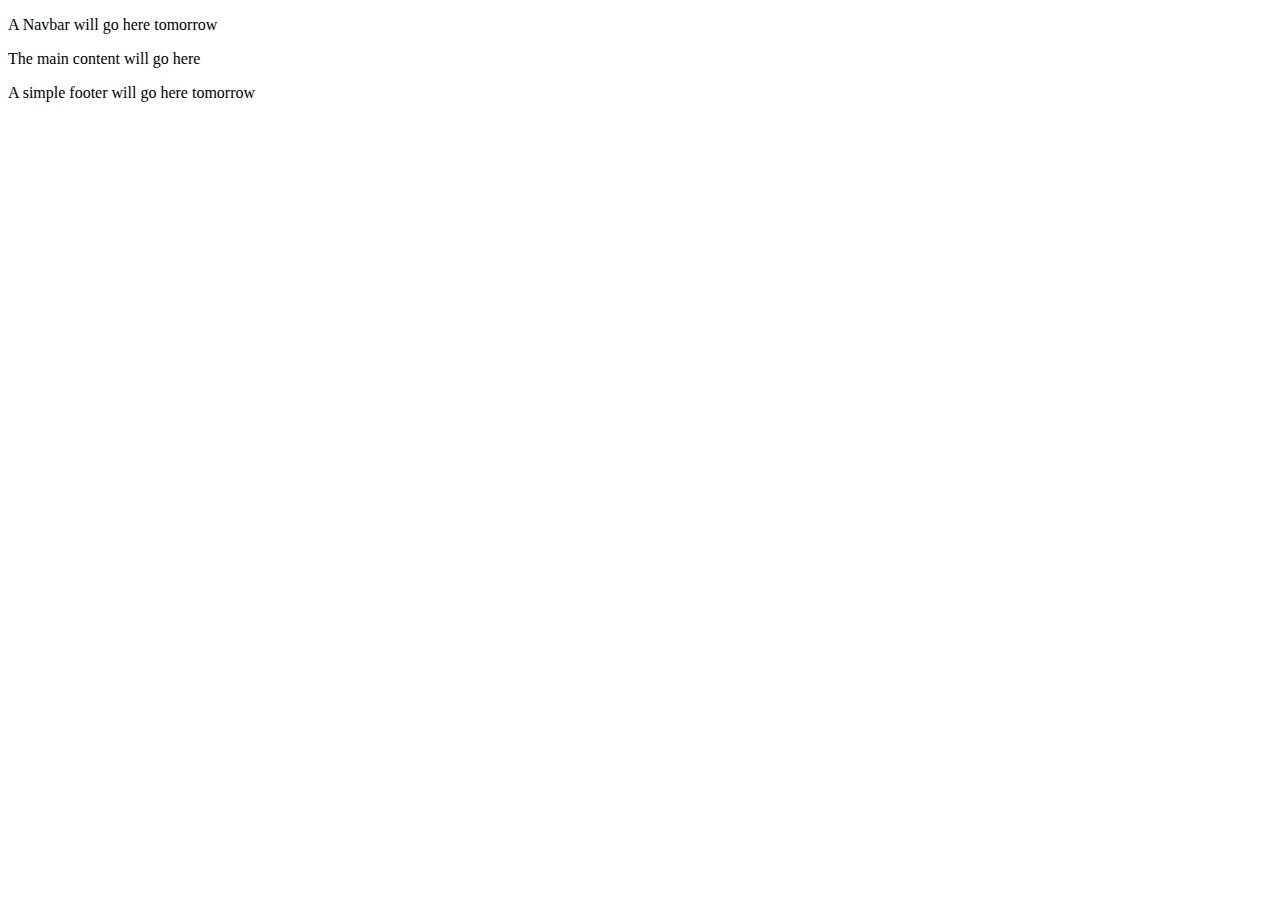
==== commit 0e2219c8: "Initial commit for prj-two" ====
--- a/index.html
+++ b/index.html
@@ -1,135 +1,23 @@
 <!DOCTYPE html>
-<html lang="en-US">
+<html lang="en">
     <head>
-        <meta charset="utf-8">
-        <title>Dev Disciple</title>
+        <meta charset="UTF-8">
+        <title>JS Toybox</title>
+        <meta name="description" content="Small website with multiple pages containing misc. javascript widgets such as calculators, to-do lists and tic-tac-toe.">
+        <link rel="icon" type="image/x-icon" href="favicon.ico">
 
-        <meta name="author" content="Javier Gonzalez">
-        <meta name="description" content="Dev Disciple is a site that contains information regarding my development journey.">
-        <link rel="shortcut icon" href="favicon.ico" type="image/x-icon">
-
-        <link rel="stylesheet" href="css/index.css">
-        <script src="scripts/main.js" defer></script>
     </head>
     <body>
-        <header class="header">
+        <header>
             <nav class="main-nav">
-                <div class="nav-logo">
-                    <a href="./index.html">
-                        <img src="./img/tag.png" alt="HTML tag" title="Home" width="128">
-                    </a>
-                </div>
-                <ul class="nav-items">
-                    <li class="nav-item">
-                        <a href="./index.html">Home</a>
-                    </li>
-                    <li class="nav-item">
-                        <a href="./pages/articles.html">Articles</a>
-                    </li>
-                    <li class="nav-item">
-                        <a href="./pages/contact.html">Contact</a>
-                    </li>
-                </ul>
+                <p class="placeholder">A Navbar will go here tomorrow</p>
             </nav>
         </header>
-        <div class="home-bg bg-img">
-            <div class="site-title">
-                <img src="./img/tag-white.png" alt="Tag Logo White">
-                <h1>Dev Disciple</h1>
-            </div>
-        </div>
-        <main>
-            <div class="about-author">
-                <figure class="about-image">
-                    <img src="https://thispersondoesnotexist.com/image" alt="John Doe">
-                </figure>
-                <div class="about-text">
-                    <h2 class="about-heading">About Me</h2>
-                    <p class="about-excerpt">
-                        Lorem ipsum dolor sit amet consectetur adipisicing elit. Aliquid, doloremque eveniet! Nihil architecto blanditiis inventore. Quidem laborum magnam, iste odio cumque incidunt totam, error nobis neque temporibus, vitae sit corporis.
-                        A earum tempore aperiam. Qui eligendi exercitationem consequatur culpa magnam quasi distinctio ad labore deserunt ullam illum id quo ab quas perspiciatis deleniti, ex fugit placeat dolores modi expedita sequi.
-                        Non, magnam inventore accusantium voluptatum vero sunt eum neque modi officia culpa fugit optio! Vitae quisquam laudantium eos minus laborum temporibus quae, nisi veritatis delectus excepturi! Harum quas maiores magnam.
-                    </p>
-                </div>
-            </div>
-            <div class="parallax-banner bg-img">
-                <h2 class="banner-heading">Featured Articles</h2>
-            </div>
-            <section class="featured-articles">
-                <figure class="featured-article">
-                    <img class="article-featured-image" src="https://upload.wikimedia.org/wikipedia/commons/2/2a/%C3%96sterr.Nationalbibliothek-Deckengem%C3%A4lde_der_Prunksaalkuppel.jpg" alt="Ceiling Fresco of the State Hall Dome">
-                    <figcaption>Article Title</figcaption>
-                    <p>Lorem ipsum dolor sit, amet consectetur adipisicing elit...</p>
-                </figure>
-                <figure class="featured-article">
-                    <img class="article-featured-image" src="https://upload.wikimedia.org/wikipedia/commons/2/2a/%C3%96sterr.Nationalbibliothek-Deckengem%C3%A4lde_der_Prunksaalkuppel.jpg" alt="Ceiling Fresco of the State Hall Dome">
-                    <figcaption>Article Title</figcaption>
-                    <p>Lorem ipsum dolor sit, amet consectetur adipisicing elit...</p>
-                </figure>
-                <figure class="featured-article">
-                    <img class="article-featured-image" src="https://upload.wikimedia.org/wikipedia/commons/2/2a/%C3%96sterr.Nationalbibliothek-Deckengem%C3%A4lde_der_Prunksaalkuppel.jpg" alt="Ceiling Fresco of the State Hall Dome">
-                    <figcaption>Article Title</figcaption>
-                    <p>Lorem ipsum dolor sit, amet consectetur adipisicing elit...</p>
-                </figure>
-                <figure class="featured-article">
-                    <img class="article-featured-image" src="https://upload.wikimedia.org/wikipedia/commons/2/2a/%C3%96sterr.Nationalbibliothek-Deckengem%C3%A4lde_der_Prunksaalkuppel.jpg" alt="Ceiling Fresco of the State Hall Dome">
-                    <figcaption>Article Title</figcaption>
-                    <p>Lorem ipsum dolor sit, amet consectetur adipisicing elit...</p>
-                </figure>
-                <figure class="featured-article">
-                    <img class="article-featured-image" src="https://upload.wikimedia.org/wikipedia/commons/2/2a/%C3%96sterr.Nationalbibliothek-Deckengem%C3%A4lde_der_Prunksaalkuppel.jpg" alt="Ceiling Fresco of the State Hall Dome">
-                    <figcaption>Article Title</figcaption>
-                    <p>Lorem ipsum dolor sit, amet consectetur adipisicing elit...</p>
-                </figure>
-                <figure class="featured-article">
-                    <img class="article-featured-image" src="https://upload.wikimedia.org/wikipedia/commons/2/2a/%C3%96sterr.Nationalbibliothek-Deckengem%C3%A4lde_der_Prunksaalkuppel.jpg" alt="Ceiling Fresco of the State Hall Dome">
-                    <figcaption>Article Title</figcaption>
-                    <p>Lorem ipsum dolor sit, amet consectetur adipisicing elit...</p>
-                </figure>
-                <figure class="featured-article">
-                    <img class="article-featured-image" src="https://upload.wikimedia.org/wikipedia/commons/2/2a/%C3%96sterr.Nationalbibliothek-Deckengem%C3%A4lde_der_Prunksaalkuppel.jpg" alt="Ceiling Fresco of the State Hall Dome">
-                    <figcaption>Article Title</figcaption>
-                    <p>Lorem ipsum dolor sit, amet consectetur adipisicing elit...</p>
-                </figure>
-                <figure class="featured-article">
-                    <img class="article-featured-image" src="https://upload.wikimedia.org/wikipedia/commons/2/2a/%C3%96sterr.Nationalbibliothek-Deckengem%C3%A4lde_der_Prunksaalkuppel.jpg" alt="Ceiling Fresco of the State Hall Dome">
-                    <figcaption>Article Title</figcaption>
-                    <p>Lorem ipsum dolor sit, amet consectetur adipisicing elit...</p>
-                </figure>
-            </section>
-            <div class="contact-section bg-img">
-                <form action="PUT">
-                    <h2 class="section-heading">Contact Form</h2>
-                    <label for="name">Name:</label><br>
-                    <input type="text" name="name" id="contact-name" size="50"><br>
-                    <label for="email">Email:</label><br>
-                    <input type="email" name="email" id="contact-email" size="50"><br>
-                    <label for="message">Message:</label><br>
-                    <textarea name="message" id="contact-message" cols="50" rows="10"></textarea><br>
-                    <input type="submit" value="Submit">
-                </form>
-                <div class="contact-info">
-                    <h2 class="section-heading">Contact Us</h2>
-                    <address>
-                        Feel free to reach out by calling us at:<br> (123) 456-7890
-                        or send us an <a href="mailto:noreply@null.net">email here</a>.<br>
-                        Dev Disciple Inc. <br>
-                        123 SW Totally Real St<br>
-                        Nowhere, OK 73038<br>
-                        USA<br>
-                        <iframe 
-                        src="https://www.google.com/maps/embed?pb=!1m14!1m12!1m3!1d6523.79044273283!2d-98.44665757066306!3d35.159233792699965!2m3!1f0!2f0!3f0!3m2!1i1024!2i768!4f13.1!5e0!3m2!1sen!2sus!4v1643471103512!5m2!1sen!2sus" 
-                        width="500" 
-                        height="375" 
-                        style="border:0;" 
-                        allowfullscreen="" 
-                        loading="lazy"></iframe>
-                      </address>
-                </div>
-            </div>
+        <main class="home-content">
+            <p class="placeholder">The main content will go here</p>
         </main>
         <footer class="site-footer">
-            <p> © Dev Discple | 2022 </p>
+            <p class="placeholder">A simple footer will go here tomorrow</p>
         </footer>
     </body>
 </html>